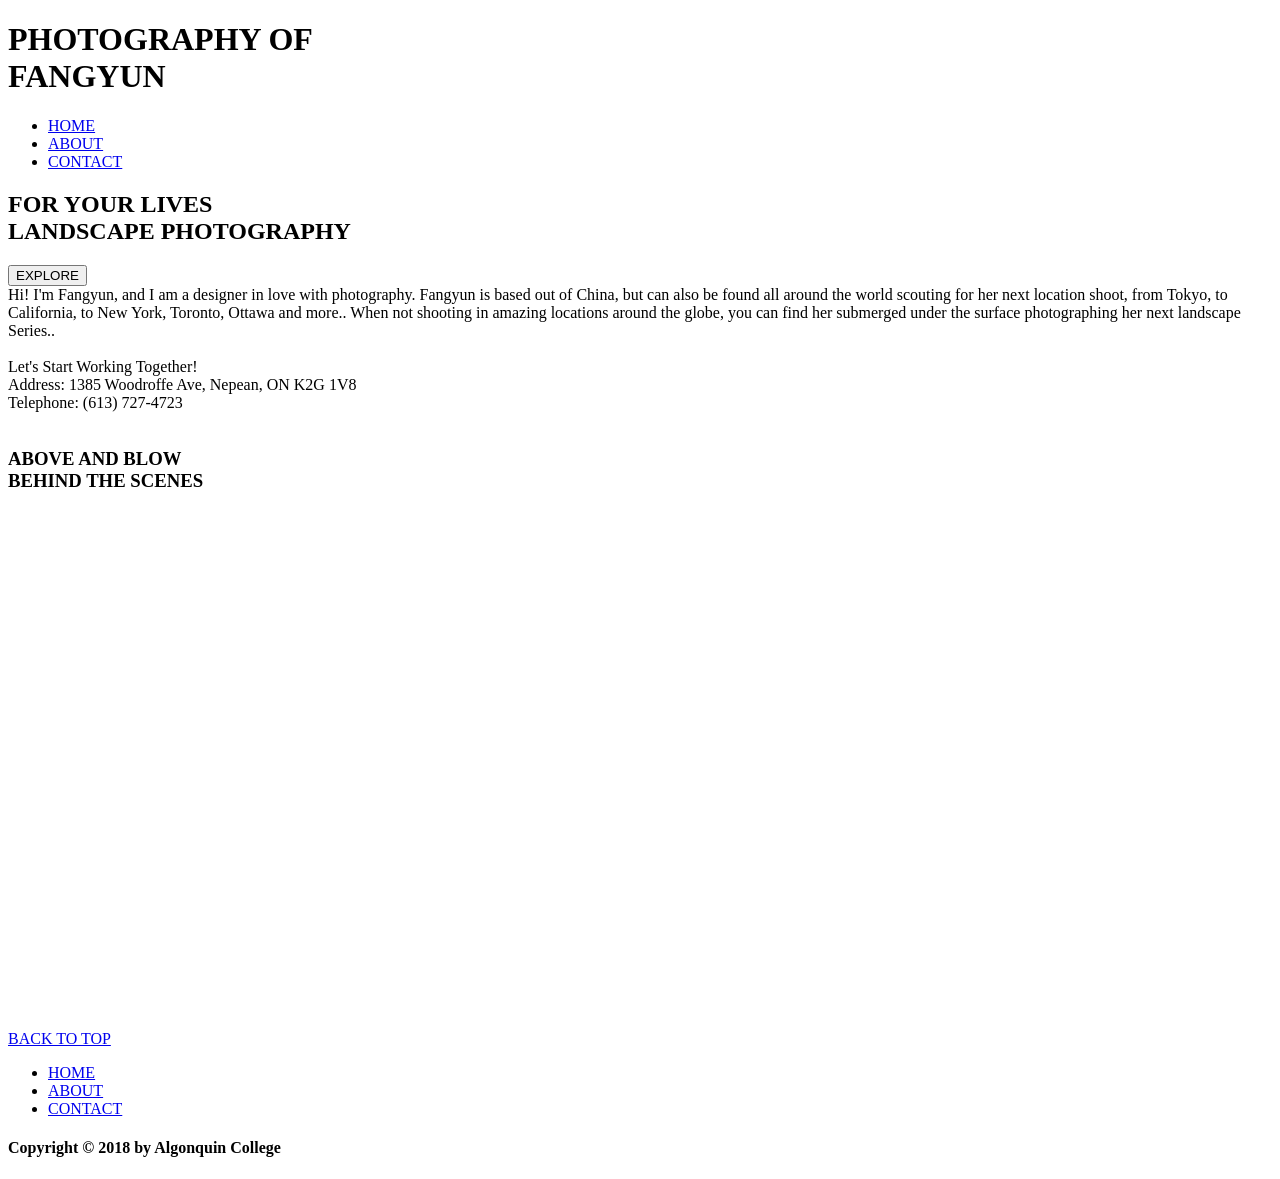
==== index.html @ 9c7e504c "Check Check" ====
<!DOCTYPE html>
<html lang="en">
<head>
    <meta charset="UTF-8">
    <title>Photography Home</title>
    <link rel="stylesheet" href="./css/main.css">
    <link href="https://fonts.googleapis.com/css?family=Black+Han+Sans|Poiret+One" rel="stylesheet">
</head>
<body>
        <h1>PHOTOGRAPHY OF <br>FANGYUN </h1>
        <nav>
            <ul>
             <li><a href="./index.html">HOME</a></li>
             <li><a href="./about.html">ABOUT</a></li>
             <li><a href="./contact.html">CONTACT</a></li>
            </ul>
        </nav>
    <h2>
        <div>FOR YOUR LIVES</div>
        <div>LANDSCAPE PHOTOGRAPHY</div>
    </h2>
    <div class="container"><input class="button" type="button" value="EXPLORE"></div>
    <div class="p1">Hi! I'm Fangyun, and I am a designer in love with photography.
    Fangyun is based out of China, but can also be found all around the world scouting for her next location shoot, from Tokyo, to California, to New York, Toronto, Ottawa and more.. 
    When not shooting in amazing locations around the globe, you can find her submerged under the surface photographing her next landscape Series..</div>
    <div class="p2">
        <picture>
            <source media="(min-width:960px)" srcset="./img/desktop/fpic8044.jpg">
            <img class="img1" src="./img/mobile/fpic8044.jpg" alt="">
        </picture>
        <picture>
            <source media="(min-width:960px)" srcset="img/desktop/hengki-17-600x600.jpg">
            <img src="img/mobile/hengki-17-600x600.jpg" alt="">
        </picture>
         <picture>
            <source media="(min-width:960px)" srcset="img/desktop/tooopen-sy-124039421454.jpg">
            <img src="img/mobile/tooopen-sy-124039421454.jpg" alt=""> 
        </picture>
        <picture>
            <source media="(min-width:960px)" srcset="img/desktop/landscape-black-white-early-morning.jpg">
            <img src="img/mobile/landscape-black-white-early-morning.jpg" alt="">
        </picture>
    </div>
    <div class="p3">
        Let's Start Working Together!
        <br>Address:  1385 Woodroffe Ave, Nepean, ON K2G 1V8
        <br>Telephone: (613) 727-4723
    </div>
    <div class="p4">
       <picture>
            <img src="img/mobile/IMG_3475.jpg" alt="">
        </picture>
        <picture>
            <img src="img/mobile/IMG_8613.jpg" alt="">
        </picture>
        <picture>
            <img src="img/mobile/img-3947_orig.jpg" alt="">
        </picture>
        <picture>
            <img src="img/mobile/IMG_3927.jpg" alt="">
        </picture>
    </div>
    <h3>
       <div>ABOVE AND BLOW</div>
       <div>BEHIND THE SCENES</div>
    </h3>
    <div class="video"><iframe width="760" height="515" src="https://www.youtube.com/embed/rjXcK37ZVVE" frameborder="0" allow="autoplay; encrypted-media" allowfullscreen></iframe></div>
    <footer>
        <a href="./index.html">BACK TO TOP</a>
        <nav>
           <ul>
             <li><a href="./index.html">HOME</a></li>
             <li><a href="./about.html">ABOUT</a></li>
             <li><a href="./contact.html">CONTACT</a></li>
           </ul>
        </nav>
        <h4>Copyright © 2018 by Algonquin College</h4>
    </footer>
</body>
</html>
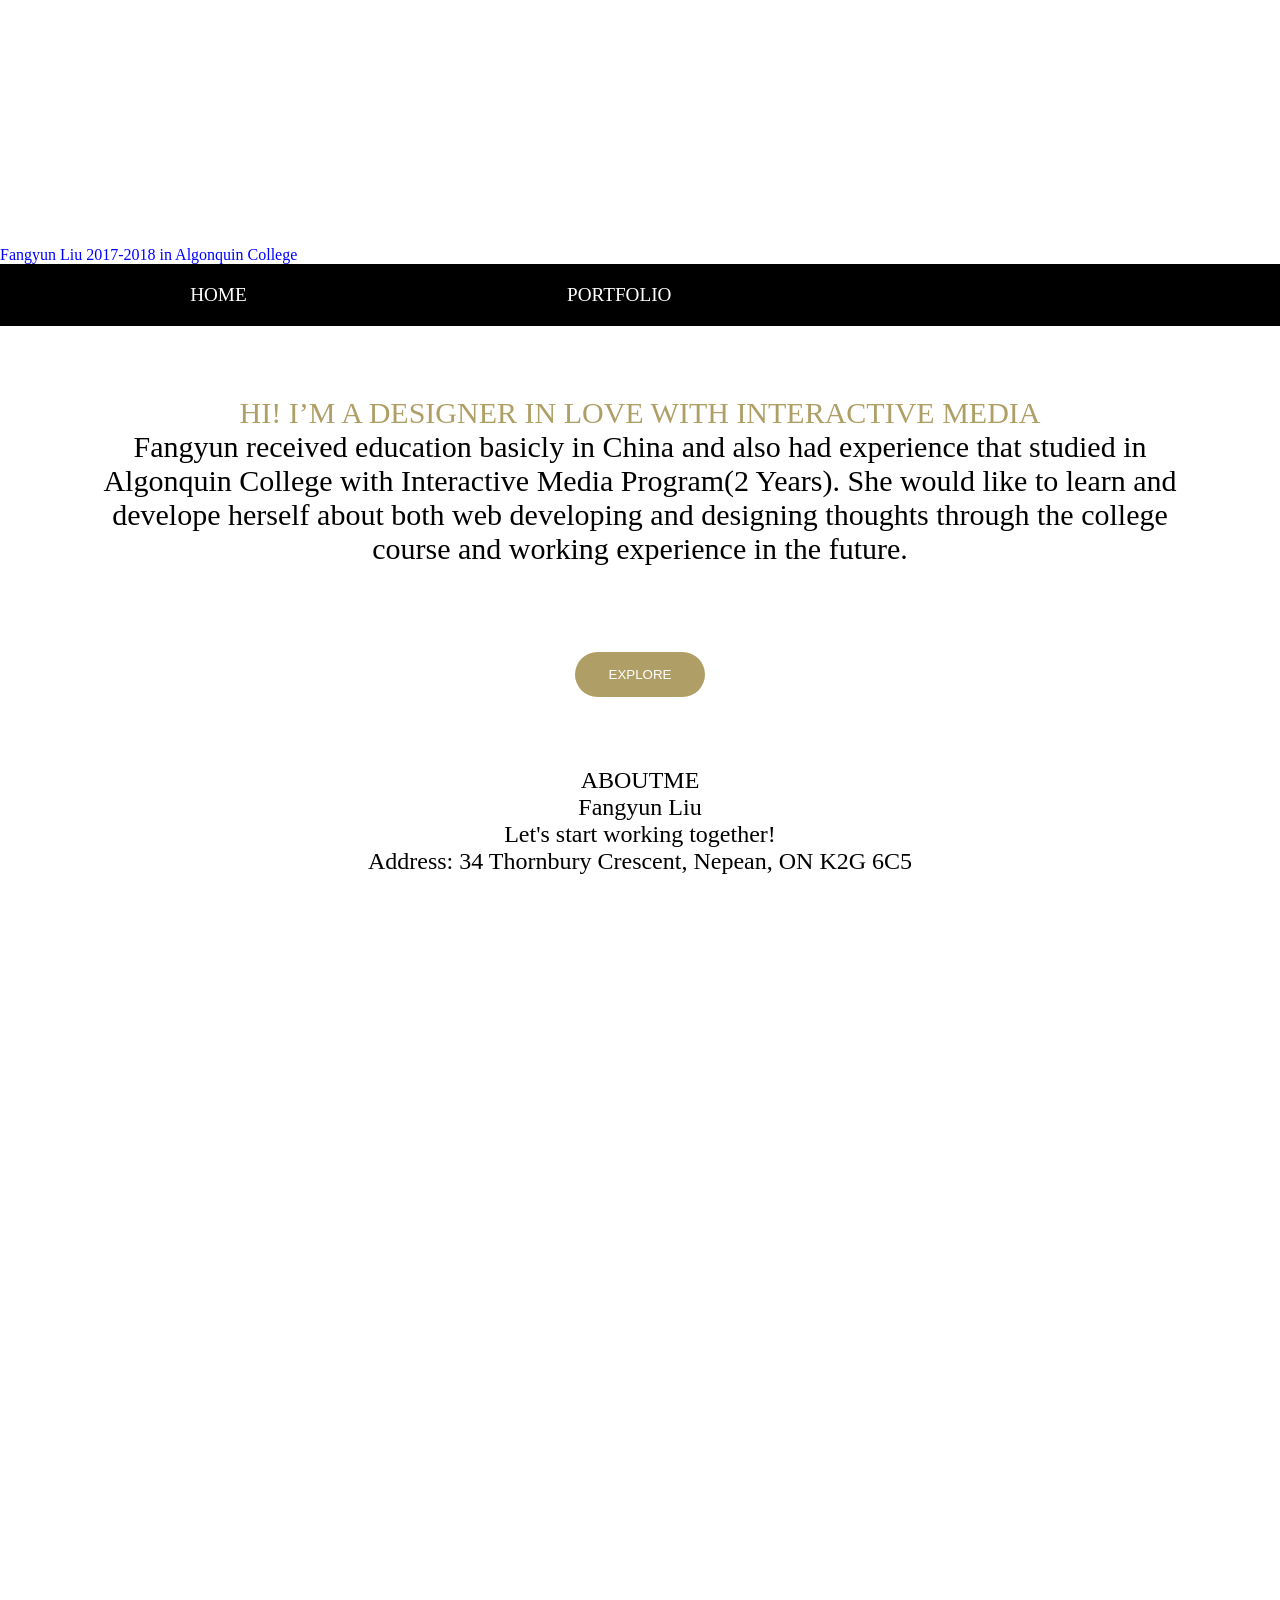
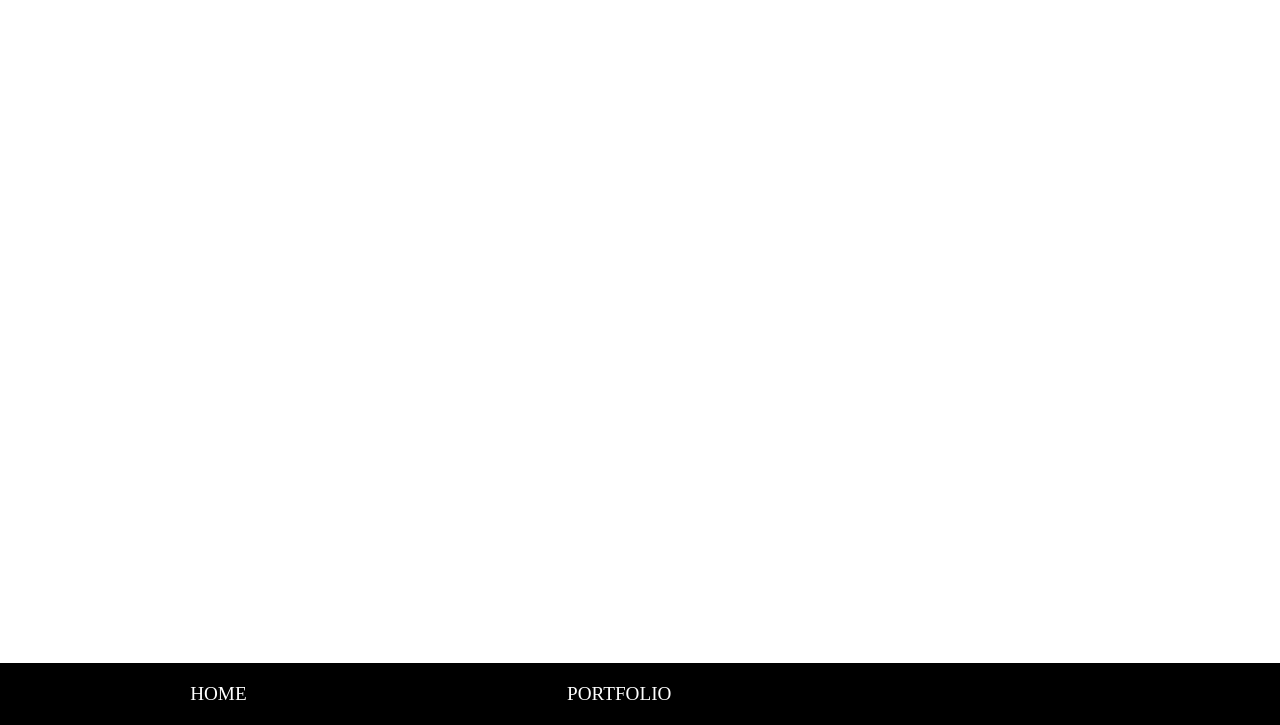
==== commit 5f88614e: "midterm check" ====
--- a/index.html
+++ b/index.html
@@ -2,79 +2,41 @@
 <html lang="en">
 <head>
     <meta charset="UTF-8">
-    <title>Photography Home</title>
-    <link rel="stylesheet" href="./css/main.css">
+    <title>Portfolio of Fangyun</title>
+    <link rel="stylesheet" href="./main.css">
     <link href="https://fonts.googleapis.com/css?family=Black+Han+Sans|Poiret+One" rel="stylesheet">
 </head>
 <body>
-        <h1>PHOTOGRAPHY OF <br>FANGYUN </h1>
+        <h1>PORTFOLIO OF FANGYUN</h1>
+        <h4>Fangyun Liu 2017-2018 in Algonquin College</h4>
         <nav>
             <ul>
              <li><a href="./index.html">HOME</a></li>
-             <li><a href="./about.html">ABOUT</a></li>
-             <li><a href="./contact.html">CONTACT</a></li>
+             <li><a href="./portfolio.html">PORTFOLIO</a></li>
             </ul>
         </nav>
     <h2>
-        <div>FOR YOUR LIVES</div>
-        <div>LANDSCAPE PHOTOGRAPHY</div>
+        <div>HI! I’M A DESIGNER IN LOVE WITH INTERACTIVE MEDIA</div>
+        <div>Fangyun received education basicly in China and also had experience that studied in Algonquin College with Interactive Media Program(2 Years).  She would like to learn and develope herself about both web developing and designing thoughts through the college course and working experience in the future.</div>
     </h2>
     <div class="container"><input class="button" type="button" value="EXPLORE"></div>
-    <div class="p1">Hi! I'm Fangyun, and I am a designer in love with photography.
-    Fangyun is based out of China, but can also be found all around the world scouting for her next location shoot, from Tokyo, to California, to New York, Toronto, Ottawa and more.. 
-    When not shooting in amazing locations around the globe, you can find her submerged under the surface photographing her next landscape Series..</div>
-    <div class="p2">
-        <picture>
-            <source media="(min-width:960px)" srcset="./img/desktop/fpic8044.jpg">
-            <img class="img1" src="./img/mobile/fpic8044.jpg" alt="">
-        </picture>
-        <picture>
-            <source media="(min-width:960px)" srcset="img/desktop/hengki-17-600x600.jpg">
-            <img src="img/mobile/hengki-17-600x600.jpg" alt="">
-        </picture>
-         <picture>
-            <source media="(min-width:960px)" srcset="img/desktop/tooopen-sy-124039421454.jpg">
-            <img src="img/mobile/tooopen-sy-124039421454.jpg" alt=""> 
-        </picture>
-        <picture>
-            <source media="(min-width:960px)" srcset="img/desktop/landscape-black-white-early-morning.jpg">
-            <img src="img/mobile/landscape-black-white-early-morning.jpg" alt="">
-        </picture>
+    <div class="p1">
+        ABOUTME
+        <br>Fangyun Liu
+        <br>Let's start working together!
+        <br>Address: 34 Thornbury Crescent, Nepean, ON K2G 6C5
     </div>
-    <div class="p3">
-        Let's Start Working Together!
-        <br>Address:  1385 Woodroffe Ave, Nepean, ON K2G 1V8
-        <br>Telephone: (613) 727-4723
-    </div>
-    <div class="p4">
-       <picture>
-            <img src="img/mobile/IMG_3475.jpg" alt="">
-        </picture>
-        <picture>
-            <img src="img/mobile/IMG_8613.jpg" alt="">
-        </picture>
-        <picture>
-            <img src="img/mobile/img-3947_orig.jpg" alt="">
-        </picture>
-        <picture>
-            <img src="img/mobile/IMG_3927.jpg" alt="">
-        </picture>
-    </div>
-    <h3>
-       <div>ABOVE AND BLOW</div>
-       <div>BEHIND THE SCENES</div>
-    </h3>
-    <div class="video"><iframe width="760" height="515" src="https://www.youtube.com/embed/rjXcK37ZVVE" frameborder="0" allow="autoplay; encrypted-media" allowfullscreen></iframe></div>
+    
+
+    <div class="video"><iframe width="984" height="554" src="https://www.youtube.com/embed/a2gULh48IlQ" frameborder="0" allow="autoplay; encrypted-media" allowfullscreen></iframe><iframe width="984" height="554" src="https://www.youtube.com/embed/TGOHcPZ_H9U" frameborder="0" allow="autoplay; encrypted-media" allowfullscreen></iframe></div>
     <footer>
         <a href="./index.html">BACK TO TOP</a>
         <nav>
            <ul>
              <li><a href="./index.html">HOME</a></li>
-             <li><a href="./about.html">ABOUT</a></li>
-             <li><a href="./contact.html">CONTACT</a></li>
+             <li><a href="./portfolio.html">PORTFOLIO</a></li>
            </ul>
         </nav>
-        <h4>Copyright © 2018 by Algonquin College</h4>
     </footer>
 </body>
 </html>
--- a/main.css
+++ b/main.css
@@ -0,0 +1,219 @@
+*{
+    box-sizing: border-box;
+    margin:0;
+    font-weight: lighter;
+}
+h1{
+    font-size: 30px;
+    font-family: 'Poiret One', cursive;
+    color:white;
+    text-align: center;
+    position: relative;
+    padding: 100px 0;
+    background-image: url(../img/mobile/IMG_8304.jpg);
+    background-size:cover;
+}
+nav ul li{
+    list-style: none;
+    display: block;
+    text-align: center;
+}
+nav{
+    border:20px solid black;
+    background-color: black;
+}
+
+ul {
+    padding: 0;
+}
+a{
+    font-size: 1.2rem;
+    text-decoration: none;
+    color: white;
+}
+a:visited{
+    color: grey;
+}
+a:hover{
+    color: #af9f66;
+    text-decoration: underline;
+}
+h2, h3{
+    text-align: center;
+    margin: 30px;
+    font-size: 20px;
+}
+h2 div:first-child{
+    color: #af9f66;
+}
+.button{
+    border-radius: 30px;
+    background-color: #af9f66;
+    color:white;
+    width: 100%;
+    height: 45px;
+    border: none;
+}
+.container {
+    width:130px;
+    margin: 0 auto;
+}
+.button:hover{
+    color: #af9f66;
+    background-color: white;
+}
+.p1{
+    margin: 30px;
+    text-align: center;
+}
+.p2 img{
+    display:block; 
+    margin: 50px auto;
+}
+.p3{
+    text-align: center;
+    padding:100px;
+}
+.p4 img{
+    display:block; 
+    margin: 50px auto;
+    opacity:0.4;
+}
+.p4 img:hover{
+    opacity:1;
+}
+h3 div:first-child{
+    color: #af9f66;
+}
+.video{
+    text-align: center;
+    margin:100px auto;
+}
+footer a{
+    display:block;
+    text-align: center;
+}
+footer nav{
+    margin-top: 50px;
+}
+h4{
+    color:blue;
+}
+/*XXXXXXXXXXXXXXXXXXXXXXXXXXXCONTACK*/
+.map iframe{
+    display: block;
+    width: 100%;
+}
+.container2 {
+    width:130px;
+    margin:100px;
+}
+h5,h6,h7{
+    margin-left: 30px;
+}
+h5,h8{
+    font-size: 2rem;
+    font-weight: bold;
+    padding-bottom: 100px;
+}
+h6,h7,h9,h10{
+    font-size: 1.5rem;
+    padding-bottom:30px;
+}
+.con-pic{
+    display:block;
+    margin-top: 50px;
+    margin-bottom: 150px;
+}
+form{
+  background-color: ghostwhite;
+  font-size:1rem;
+  margin-bottom: 150px;
+}
+fieldset{
+  border: none;
+}
+label{
+  display: block;
+}
+input{
+  padding: 0.5rem;
+  margin-top: 1rem;
+  width: 100%; 
+}
+label[for="message"]{
+  margin-bottom: 1rem;
+}
+/*XXXXXXXXXXXXXXXXXXXXXXXXXXXABOUT*/
+.container3 {
+    width:130px;
+    margin: 100px auto;
+}
+h8,h9,h10{
+   display: block;
+}
+.about{
+    text-align: center;
+}
+.about-pic img{
+    width: 100%;
+    margin-top:10px; 
+}
+/*XXXXXXXXXXXXXXXXXXXXXXXXXXXXXXXXXXXXXXXX*/
+@media all and (min-width: 768px){
+    h1{
+        font-size: 40px;
+        background-image: url(../img/desktop/IMG_8304.JPG);
+        background-position: bottom;
+    }
+    nav ul li{
+        display:inline-block;
+        width: 32%;
+    }
+    h2, h3{
+        margin: 70px;
+        font-size: 30px;
+}
+    .p1{
+        font-size: 1.5rem;
+        margin: 70px;
+}
+    .p2 img{
+        display:inline-block;
+        width:45%;
+        margin:1rem;
+    }
+    .img1{
+       padding-bottom: 100px;
+    }
+    .p3{
+        font-size: 2rem;
+    }
+    .p4 img{
+        display: inline-block;
+        width: calc(50% - 1rem);
+        margin: 0.25rem;
+    }
+    .con-left{
+        display: inline-block;
+        margin-left: 50px;
+        width: 45%;
+    }
+    form{
+        display: inline-block;
+        width: 45%;
+        margin-left: 40px;
+    }
+h8,h9,h10{
+   display: block;
+}
+.about{
+    margin-left: 200px;
+    margin-right: 200px;
+}
+.about-pic img{
+    display:inline-block;
+    width:33%;
+    margin-bottom: 100px;
+}
+}
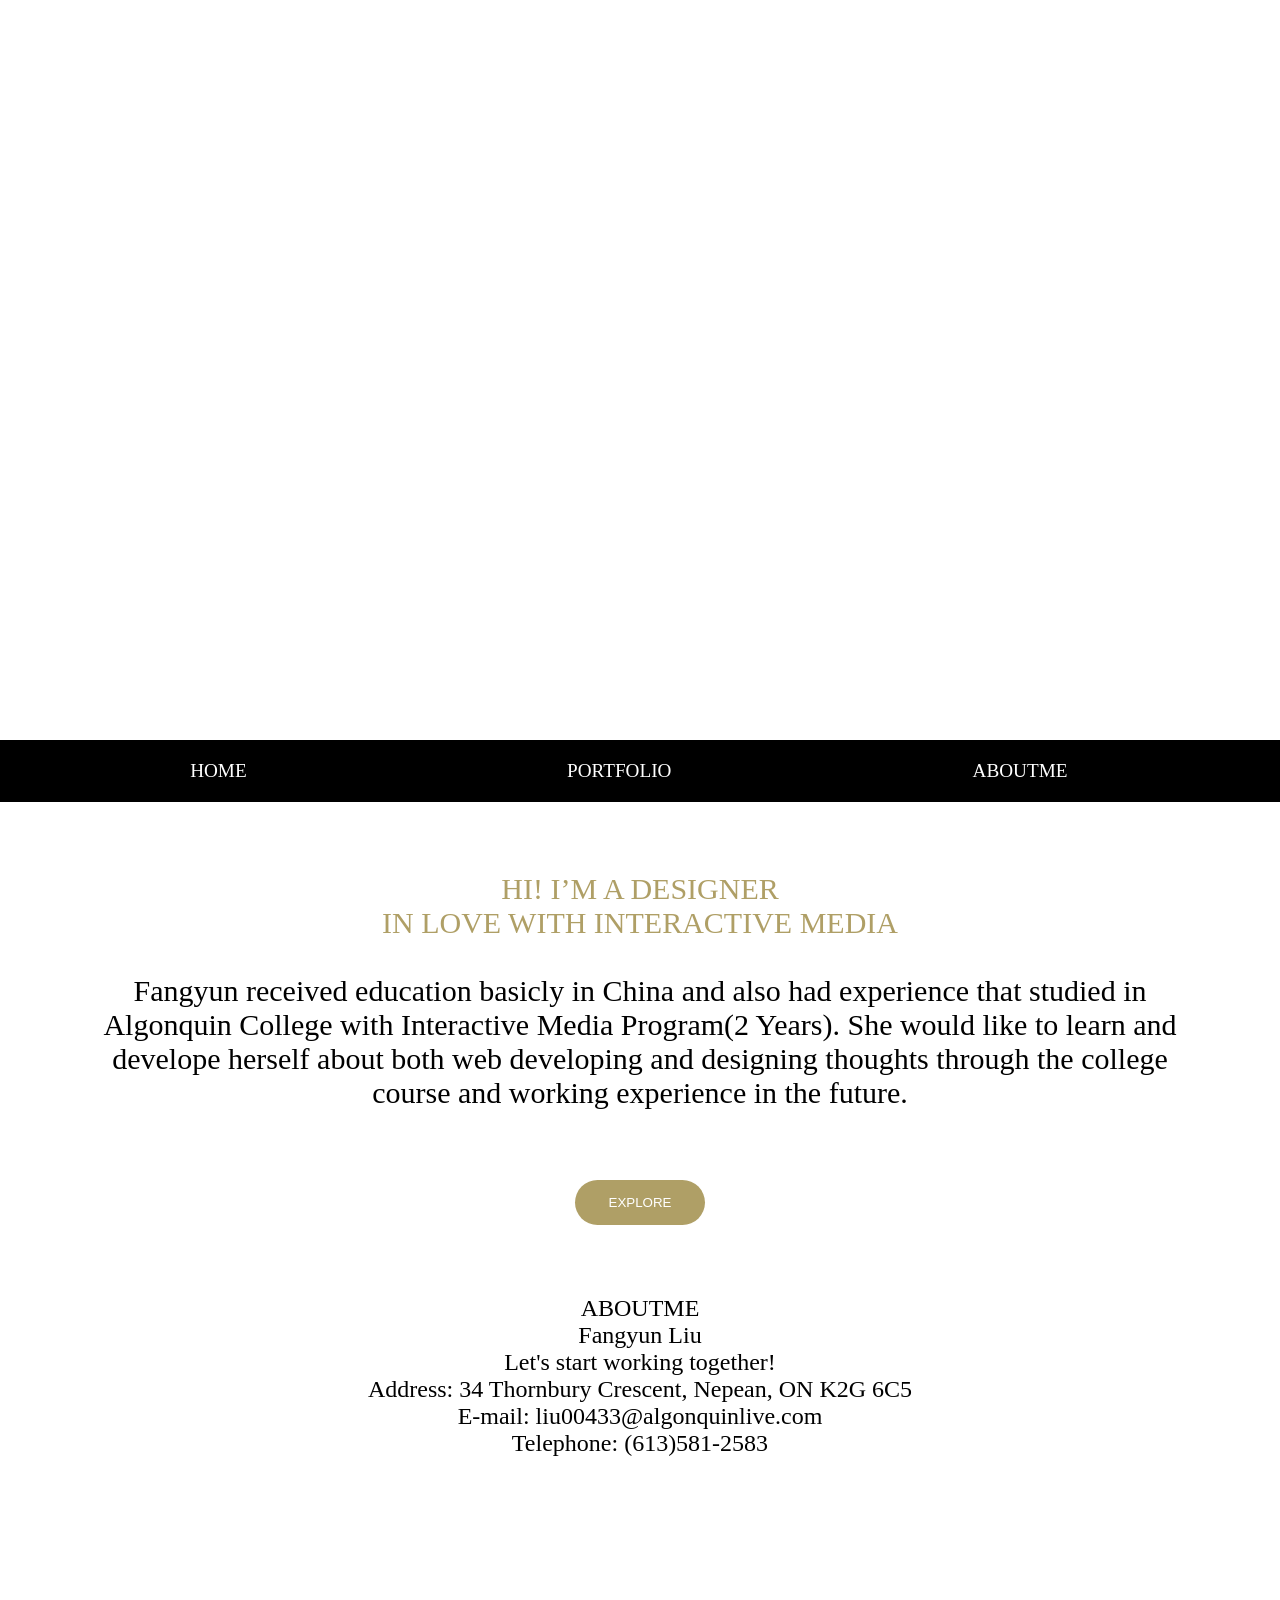
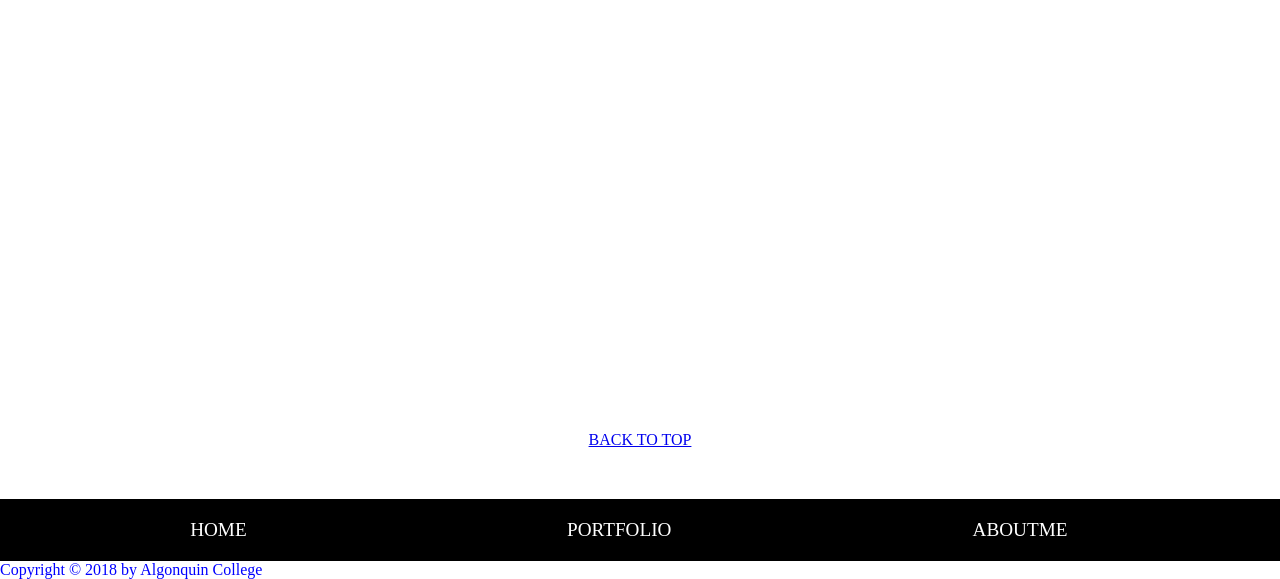
==== commit 582f24a5: "Completed midterm assignment" ====
--- a/index.html
+++ b/index.html
@@ -3,28 +3,33 @@
 <head>
     <meta charset="UTF-8">
     <title>Portfolio of Fangyun</title>
-    <link rel="stylesheet" href="./main.css">
+    <link rel="stylesheet" href="./css/min/main.css">
     <link href="https://fonts.googleapis.com/css?family=Black+Han+Sans|Poiret+One" rel="stylesheet">
 </head>
 <body>
         <h1>PORTFOLIO OF FANGYUN</h1>
-        <h4>Fangyun Liu 2017-2018 in Algonquin College</h4>
         <nav>
             <ul>
              <li><a href="./index.html">HOME</a></li>
              <li><a href="./portfolio.html">PORTFOLIO</a></li>
+             <li><a href="./aboutme.html">ABOUTME</a></li>
             </ul>
         </nav>
     <h2>
-        <div>HI! I’M A DESIGNER IN LOVE WITH INTERACTIVE MEDIA</div>
-        <div>Fangyun received education basicly in China and also had experience that studied in Algonquin College with Interactive Media Program(2 Years).  She would like to learn and develope herself about both web developing and designing thoughts through the college course and working experience in the future.</div>
+        <div>HI! I’M A DESIGNER 
+            <br>IN LOVE WITH INTERACTIVE MEDIA
+        </div>
+        <div>
+           <br>Fangyun received education basicly in China and also had experience that studied in Algonquin College with Interactive Media Program(2 Years).  She would like to learn and develope herself about both web developing and designing thoughts through the college course and working experience in the future.</div>
     </h2>
-    <div class="container"><input class="button" type="button" value="EXPLORE"></div>
+    <div class="container"><input class="button" type="button" value="EXPLORE" onclick="location.href='./aboutme.html';"></div>
     <div class="p1">
         ABOUTME
         <br>Fangyun Liu
         <br>Let's start working together!
         <br>Address: 34 Thornbury Crescent, Nepean, ON K2G 6C5
+        <br>E-mail: liu00433@algonquinlive.com
+        <br>Telephone: (613)581-2583
     </div>
     
 
@@ -35,8 +40,10 @@
            <ul>
              <li><a href="./index.html">HOME</a></li>
              <li><a href="./portfolio.html">PORTFOLIO</a></li>
+             <li><a href="./aboutme.html">ABOUTME</a></li>
            </ul>
         </nav>
+        <h4>Copyright © 2018 by Algonquin College</h4>
     </footer>
 </body>
 </html>
--- a/css/min/main.css
+++ b/css/min/main.css
@@ -0,0 +1 @@
+*{-webkit-box-sizing:border-box;box-sizing:border-box;margin:0;font-weight:lighter}h1{font-size:30px;font-family:Poiret One,cursive;color:#fff;font-weight:bolder;padding:170px 50px;position:relative;text-align:left;background-image:url(../../img/IMG_8304.jpg);background-size:cover;height:200px}nav{border:20px solid #000;background-color:#000}nav ul{padding:0}nav ul li{list-style:none;display:block;text-align:center}nav ul li a{font-size:1.2rem;text-decoration:none;color:#fff}nav ul li :visited{color:grey}nav ul li :hover{color:#af9f66;text-decoration:underline}h2,h3{text-align:center;margin:30px;font-size:20px}h2 div:first-child{color:#af9f66}.button{border-radius:30px;background-color:#af9f66;color:#fff;width:100%;height:45px;border:none}.container{width:130px;margin:0 auto}.button:hover{color:#af9f66;background-color:#fff}.p1{margin:30px;text-align:center}.p2 img{width:100%;display:block;margin:50px auto}.p3{text-align:center;padding:100px}.p4 img{width:100%;display:block;margin:50px auto;opacity:.4}.p4 :hover{opacity:1}h3 div:first-child{color:#af9f66}.video{text-align:center;margin:0 auto;width:100%}.video iframe{width:350px;height:250px;padding-bottom:10px;padding-left:5px;padding-right:5px}footer a{display:block;text-align:center}footer nav{margin-top:50px}h4{color:#00f}.container3{width:130px;margin:100px auto}h8,h9,h10{display:block}.about{text-align:center}.about-pic img{width:100%;margin-top:10px}@media (min-width:768px){h1{font-size:40px;background-image:url(../../img/IMG_8304.JPG);background-position:bottom;padding:370px 50px}nav ul li{display:inline-block;width:32%}h2,h3{font-size:30px}.p1,h2,h3{margin:70px}.p1{font-size:1.5rem}.p2 img{display:inline-block;width:45%;margin:1rem}.img1{padding-bottom:30px}.p3{font-size:2rem}.p4 img{display:inline-block;width:calc(50% - 1rem);margin:.25rem}.con-left{margin-left:50px}.con-left,form{display:inline-block;width:45%}form{margin-left:40px}.video{margin:0 auto;padding-bottom:150px}.video iframe{padding:0 10px;width:600px;height:350px}h8,h9,h10{font-size:1.5rem;display:block}.about{margin-left:200px;margin-right:200px}.about-pic img{display:inline-block;width:33%;margin-bottom:100px}}
